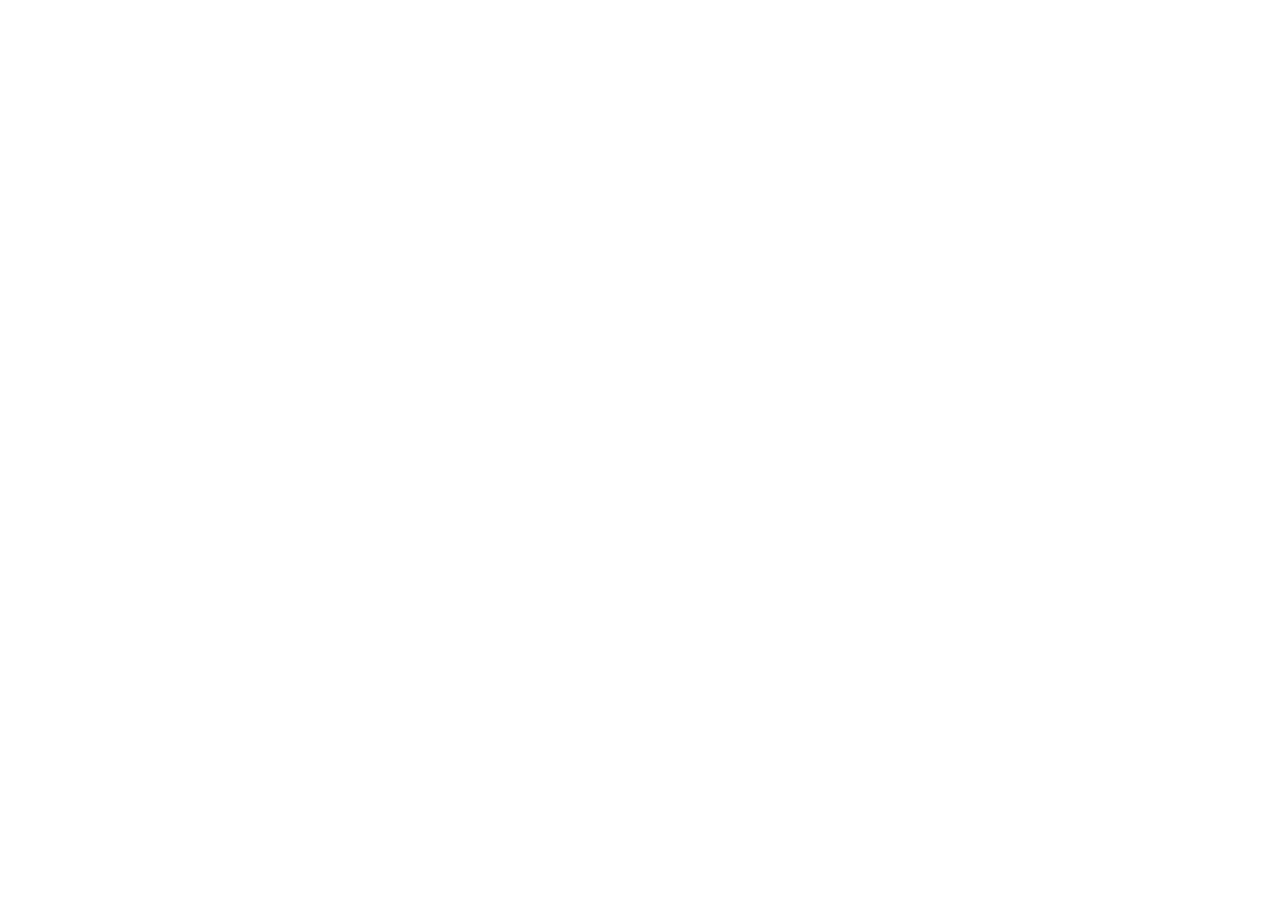
==== index.html @ 7115c0d7 "Claude design" ====
<!DOCTYPE html>
<html lang="de">
<head>
<meta charset="UTF-8">
<meta name="viewport" content="width=device-width, initial-scale=1.0">
<title>Fiedler & Rieß Rechtsanwälte PartGmbB</title>
<meta name="description" content="Fiedler & Rieß Rechtsanwälte PartGmbB – Arbeitsrecht, Verkehrsrecht und Jagdrecht in Rotenburg a.d. Fulda.">
<link rel="stylesheet" href="css/styles.css">
<style>
  html, body { height: 100%; margin: 0; }
  body { background: #fff; }
  #root { min-height: 100vh; }
</style>
</head>
<body>
<div id="root"></div>

<!-- React + Babel (CDN). Für komplett internen Betrieb können diese drei Dateien
     lokal abgelegt und die src-Pfade entsprechend angepasst werden. -->
<script src="https://unpkg.com/react@18.3.1/umd/react.production.min.js" crossorigin="anonymous"></script>
<script src="https://unpkg.com/react-dom@18.3.1/umd/react-dom.production.min.js" crossorigin="anonymous"></script>
<script src="https://unpkg.com/@babel/standalone@7.29.0/babel.min.js" crossorigin="anonymous"></script>

<script type="text/babel" src="js/app.jsx"></script>
</body>
</html>
---- css/styles.css ----
/* Fiedler & Rieß — bundled stylesheet (tokens + components + base) */

/* ===== fonts.css ===== */
/* ============================================
   FIEDLER & RIESS — WEBFONTS
   Self-hosted Open Sans (variable weight 100–900).
   Originally shipped without Google Fonts; kept self-hosted here.
   ============================================ */

@font-face {
    font-family: 'Open Sans';
    font-style: normal;
    font-weight: 100 900;
    font-display: swap;
    src: url('../fonts/open-sans-latin-ext.woff2') format('woff2');
    unicode-range: U+0100-02BA, U+02BD-02C5, U+02C7-02CC, U+02CE-02D7,
                   U+02DD-02FF, U+0304, U+0308, U+0329, U+1D00-1DBF,
                   U+1E00-1E9F, U+1EF2-1EFF, U+2020, U+20A0-20AB,
                   U+20AD-20C0, U+2113, U+2C60-2C7F, U+A720-A7FF;
}

@font-face {
    font-family: 'Open Sans';
    font-style: normal;
    font-weight: 100 900;
    font-display: swap;
    src: url('../fonts/open-sans-latin.woff2') format('woff2');
    unicode-range: U+0000-00FF, U+0131, U+0152-0153, U+02BB-02BC, U+02C6,
                   U+02DA, U+02DC, U+0304, U+0308, U+0329, U+2000-206F,
                   U+20AC, U+2122, U+2191, U+2193, U+2212, U+2215,
                   U+FEFF, U+FFFD;
}

/* ===== colors.css ===== */
/* ============================================
   FIEDLER & RIESS — COLOR TOKENS
   Olive-green primary on a clean light-grey canvas,
   with a charcoal navigation rail. Restrained,
   professional, low-saturation — a law-firm palette.
   ============================================ */

:root {
    /* ---- Brand: olive green ---- */
    --green:           #6b9c27;  /* primary brand green */
    --green-dark:      #5a8420;  /* hover / pressed */
    --green-darker:    #4a6c1a;  /* deep accent, focus rings */
    --green-tint:      #eef3e4;  /* faint green wash for fills */

    /* ---- Charcoal: navigation & headers ---- */
    --charcoal:        #1f2326;  /* nav rail, page headers */
    --charcoal-soft:   #2c3135;  /* raised charcoal surfaces */

    /* ---- Crimson: Fragebogen accent (forms / call-to-action page) ---- */
    --crimson:         #a30026;  /* Fragebogen title & buttons */
    --crimson-dark:    #850020;  /* hover */

    /* ---- Neutrals ---- */
    --white:           #ffffff;
    --light:           #f5f5f3;  /* page section background */
    --border:          #e0e0e0;  /* hairline dividers, card edges */
    --border-strong:   #c8c8c4;

    /* ---- Text ---- */
    --text:            #333333;  /* body copy */
    --text-light:      #666666;  /* secondary / meta */
    --text-faint:      #999999;  /* placeholders, initials */
    --text-on-dark:    #ffffff;
    --text-on-dark-dim: rgba(255, 255, 255, 0.65);

    /* ============================================
       SEMANTIC ALIASES
       Use these in components, not the raw values.
       ============================================ */

    /* Surfaces */
    --surface-page:    var(--white);
    --surface-muted:   var(--light);
    --surface-card:    var(--white);
    --surface-nav:     var(--charcoal);
    --surface-header:  var(--charcoal);
    --surface-accent:  var(--green);

    /* Text roles */
    --text-body:       var(--text);
    --text-heading:    var(--text);
    --text-muted:      var(--text-light);
    --text-brand:      var(--green);
    --text-link:       var(--green);

    /* Lines */
    --rule-hairline:   var(--border);
    --rule-accent:     var(--green);

    /* Interactive */
    --action-bg:       var(--green);
    --action-bg-hover: var(--green-dark);
    --action-fg:       var(--white);
    --focus-ring:      var(--green-darker);
}

/* ===== typography.css ===== */
/* ============================================
   FIEDLER & RIESS — TYPOGRAPHY TOKENS
   One family: Open Sans. Light weights (300) for
   large headings, bold (700) for brand & labels,
   semibold (600) for nav. Uppercase + letterspacing
   is the signature for navigation and section labels.
   ============================================ */

:root {
    /* ---- Family ---- */
    --font-sans:   'Open Sans', Arial, Helvetica, sans-serif;
    --font-body:   var(--font-sans);
    --font-head:   var(--font-sans);

    /* ---- Weights ---- */
    --fw-light:    300;  /* @kind font */
    --fw-regular:  400;  /* @kind font */
    --fw-semibold: 600;  /* @kind font */
    --fw-bold:     700;  /* @kind font */

    /* ---- Type scale (px, matches the live site) ---- */
    --fs-logo:     32px;  /* brand wordmark */
    --fs-h1:       30px;  /* hero tagline / intro */
    --fs-h2:       26px;  /* page-header title (light) */
    --fs-h3:       17px;  /* content section heading */
    --fs-lead:     15px;  /* lead paragraph */
    --fs-body:     14px;  /* body copy */
    --fs-sm:       13px;  /* card body, meta */
    --fs-xs:       12.5px; /* nav, labels, fine print */
    --fs-xxs:      11.5px; /* partner title, captions */

    /* ---- Line heights ---- */
    --lh-tight:    1.25;  /* @kind font */
    --lh-snug:     1.55;  /* @kind font */
    --lh-body:     1.75;  /* @kind font */

    /* ---- Letter spacing ---- */
    --ls-nav:      0.08em;  /* uppercase nav */
    --ls-label:    0.03em;  /* card headers */
    --ls-wide:     0.12em;  /* eyebrows */

    /* ---- Semantic aliases ---- */
    --text-display: var(--fw-light) var(--fs-h1)/var(--lh-tight) var(--font-head);
    --text-title:   var(--fw-light) var(--fs-h2)/var(--lh-tight) var(--font-head);
    --text-section: var(--fw-bold) var(--fs-h3)/1.3 var(--font-head);
}

/* ===== spacing.css ===== */
/* ============================================
   FIEDLER & RIESS — SPACING & LAYOUT TOKENS
   A calm, generous rhythm. Sections breathe with
   30–50px vertical padding; cards use 14–22px insets.
   ============================================ */

:root {
    /* ---- Spacing scale ---- */
    --space-1:   4px;
    --space-2:   8px;
    --space-3:   12px;
    --space-4:   16px;
    --space-5:   20px;
    --space-6:   24px;
    --space-8:   32px;
    --space-10:  40px;
    --space-12:  50px;

    /* ---- Layout ---- */
    --max-w:        1400px;   /* content container */
    --max-w-text:   780px;    /* legal / long-form measure */
    --nav-w:        165px;    /* fixed charcoal nav rail width */
    --gutter:       20px;     /* container side padding */

    /* ---- Section rhythm ---- */
    --section-y:    38px;     /* vertical padding inside sections */
    --card-pad:     16px;     /* default card inset */

    /* ---- Radii — the brand is square. Corners are sharp. ---- */
    --radius-none:  0;
    --radius-pill:  50%;      /* only the round partner photo */

    /* ---- Semantic aliases ---- */
    --inset-card:   14px 16px;
    --inset-page:   0 var(--gutter);
}

/* ===== effects.css ===== */
/* ============================================
   FIEDLER & RIESS — EFFECTS TOKENS
   Minimal. Borders do the work, not shadows. The only
   shadow on the live site is the cookie banner lift.
   Transitions are quick (0.18s ease) on background/color.
   ============================================ */

:root {
    /* ---- Borders ---- */
    --border-hairline: 1px solid var(--border);
    --border-card:     1px solid var(--border);
    --accent-bar:      3px solid var(--green);  /* left-accent on boxes */
    --accent-bar-r:    3px solid var(--green);  /* right-accent on active nav */

    /* ---- Shadows (used sparingly) ---- */
    --shadow-none:     none;
    --shadow-lift:     0 -3px 12px rgba(0, 0, 0, 0.09); /* cookie banner */
    --shadow-soft:     0 2px 8px rgba(0, 0, 0, 0.06);   /* optional hover lift */

    /* ---- Motion ---- */
    --ease:        0.18s ease;          /* @kind other */
    --ease-slow:   1.1s ease;           /* @kind other */
    --easing:      cubic-bezier(0.4, 0, 0.2, 1); /* @kind other */

    /* ---- Focus ---- */
    --focus-outline: 2px solid var(--green-darker);
    --focus-offset:  2px;
}

/* ===== components.css ===== */
/* ============================================
   FIEDLER & RIESS — COMPONENT INTERACTION STATES
   The JSX primitives render base styles inline from tokens.
   Hover / focus / active states live here so they ship to
   consumers and apply by className. Keep this purely about
   state — base appearance stays in the components.
   ============================================ */

/* ---- Button ---- */
.fr-btn { -webkit-tap-highlight-color: transparent; }
.fr-btn--primary:hover   { background: var(--green-dark) !important; border-color: var(--green-dark) !important; color: var(--white) !important; text-decoration: none; }
.fr-btn--primary:active  { background: var(--green-darker) !important; border-color: var(--green-darker) !important; }
.fr-btn--secondary:hover { border-color: var(--green) !important; color: var(--green) !important; text-decoration: none; }
.fr-btn--text:hover      { text-decoration: underline; }
.fr-btn:disabled, .fr-btn[aria-disabled="true"] { opacity: .5; cursor: not-allowed; pointer-events: none; }

/* ---- Contact icon ---- */
.fr-contact-icon { transition: background var(--ease), color var(--ease); }
.fr-contact-icon:hover { background: var(--green) !important; color: var(--white) !important; text-decoration: none; }

/* ---- Links ---- */
.fr-morelink:hover { text-decoration: underline; }

/* ---- Nav rail ---- */
.fr-nav-item:hover { background: rgba(255,255,255,.10) !important; text-decoration: none; }
.fr-nav-sub:hover  { background: rgba(255,255,255,.10) !important; color: var(--white) !important; text-decoration: none; }

/* Transparent variant (live-site header): green text, white text on a green fill on hover */
.fr-nav-item--t:hover { color: var(--white) !important; background: var(--green) !important; text-decoration: none; }
.fr-nav-sub--t        { color: var(--green) !important; }
.fr-nav-sub--t:hover  { background: var(--green) !important; color: var(--white) !important; text-decoration: none; }

/* ---- Cards with hover affordance ---- */
.fr-card--interactive { transition: border-color var(--ease); }
.fr-card--interactive:hover { border-color: var(--green) !important; }

/* ===== base.css ===== */
/* ============================================
   FIEDLER & RIESS — BASE
   Light reset + element defaults wired to tokens.
   ============================================ */

*, *::before, *::after { box-sizing: border-box; margin: 0; padding: 0; }

html { font-size: 16px; scroll-behavior: smooth; }

body {
    font-family: var(--font-body);
    color: var(--text-body);
    background: var(--surface-page);
    line-height: var(--lh-snug);
    -webkit-font-smoothing: antialiased;
    text-rendering: optimizeLegibility;
}

a { color: var(--text-link); text-decoration: none; }
a:hover { text-decoration: underline; }

ul { list-style: none; }

img { max-width: 100%; height: auto; display: block; }

:focus-visible {
    outline: var(--focus-outline);
    outline-offset: var(--focus-offset);
}

/* Shared container */
.fr-container {
    max-width: var(--max-w);
    margin: 0 auto;
    padding: var(--inset-page);
}
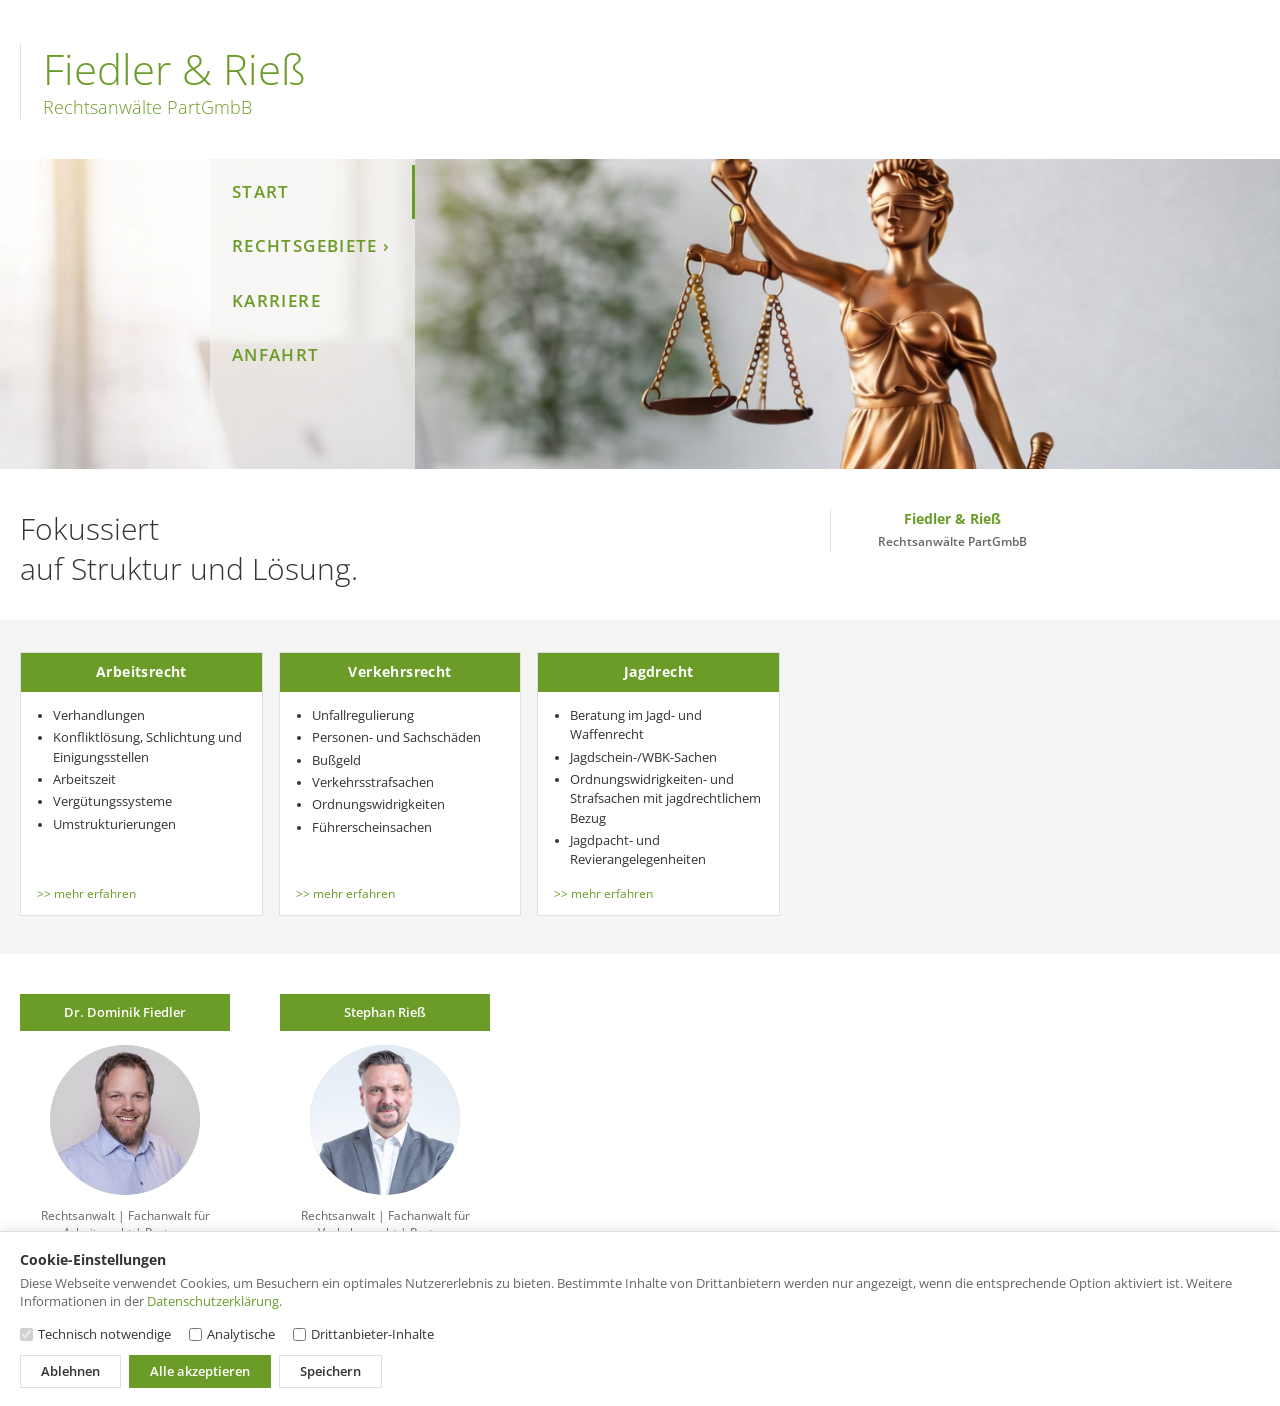
==== commit dc6e3c5d: "License" ====
--- a/index.html
+++ b/index.html
@@ -15,12 +15,10 @@
 <body>
 <div id="root"></div>
 
-<!-- React + Babel (CDN). Für komplett internen Betrieb können diese drei Dateien
-     lokal abgelegt und die src-Pfade entsprechend angepasst werden. -->
-<script src="https://unpkg.com/react@18.3.1/umd/react.production.min.js" crossorigin="anonymous"></script>
-<script src="https://unpkg.com/react-dom@18.3.1/umd/react-dom.production.min.js" crossorigin="anonymous"></script>
-<script src="https://unpkg.com/@babel/standalone@7.29.0/babel.min.js" crossorigin="anonymous"></script>
-
-<script type="text/babel" src="js/app.jsx"></script>
+<!-- React (Produktions-Build), lokal gehostet – keine externen Aufrufe.
+     Der Seitencode ist vorkompiliert (app.js), daher wird kein Babel benötigt. -->
+<script src="js/vendor/react.production.min.js"></script>
+<script src="js/vendor/react-dom.production.min.js"></script>
+<script src="js/app.js"></script>
 </body>
 </html>
